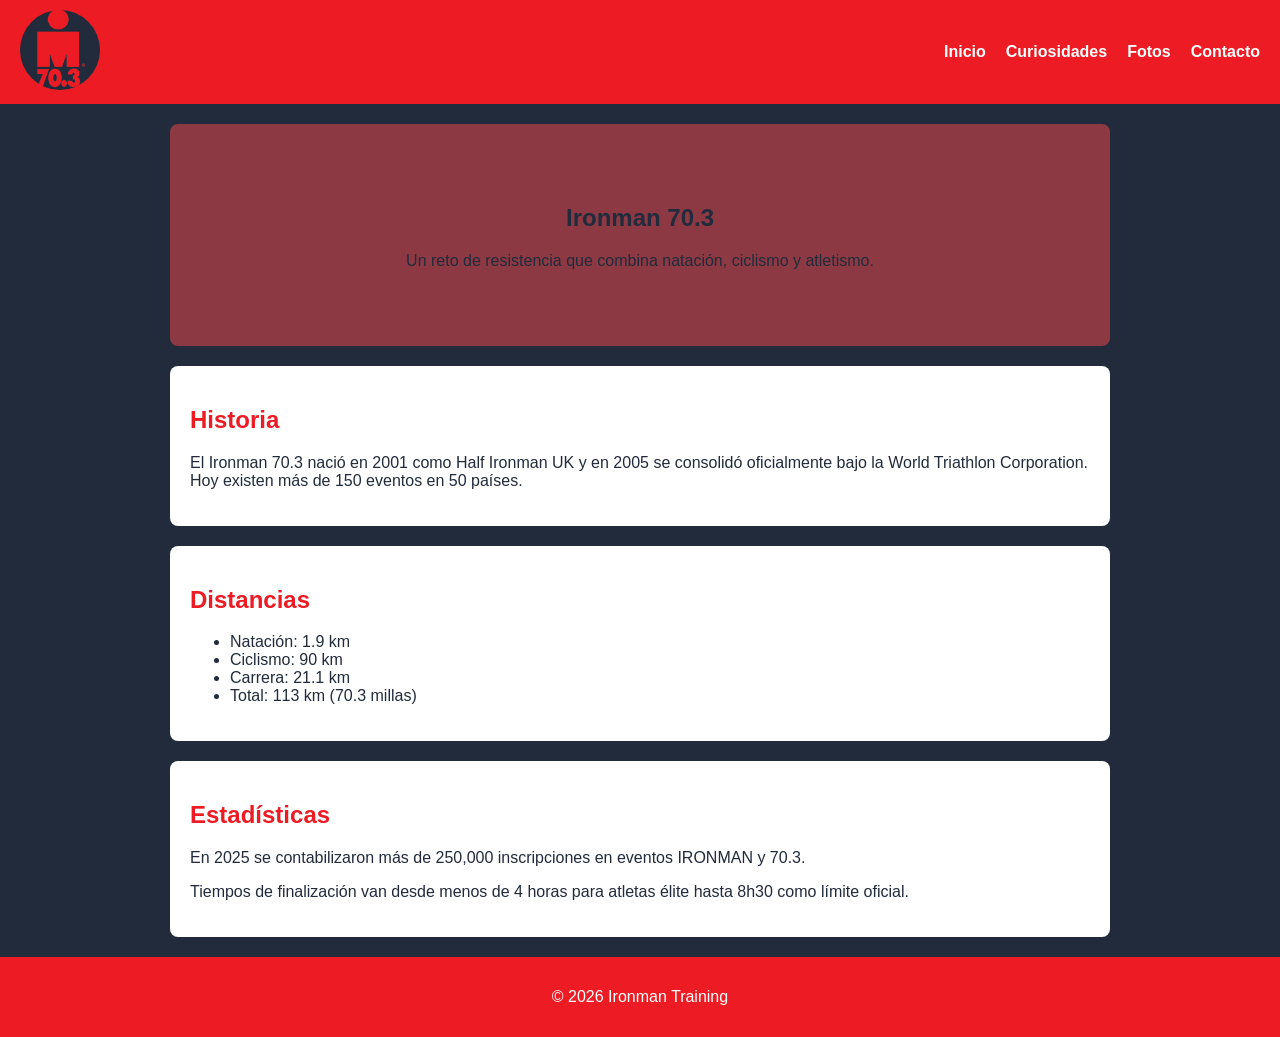
==== index.html @ 53487839 "index" ====
<!DOCTYPE html>
<html lang="es">

<head>
    <meta charset="UTF-8">
    <title>Ironman 70.3 - Inicio</title>
    <link rel="stylesheet" href="styles.css">
</head>

<body>
    <header>
        <div class="logo"><img src="/Images/logo.png" alt="Logo"></div>
        <nav>
            <ul>
                <li><a href="index.html">Inicio</a></li>
                <li><a href="/HMTL/curiosidades.html">Curiosidades</a></li>
                <li><a href="/HMTL/fotos.html">Fotos</a></li>
                <li><a href="/HMTL/contacto.html">Contacto</a></li>
            </ul>
        </nav>
    </header>

    <main>

        <section class="hero">
            <h1>Ironman 70.3</h1>
            <p>Un reto de resistencia que combina natación, ciclismo y atletismo.</p>
        </section>

        <section>
            <h2>Historia</h2>
            <p>El Ironman 70.3 nació en 2001 como Half Ironman UK y en 2005 se consolidó oficialmente bajo la World
                Triathlon Corporation. Hoy existen más de 150 eventos en 50 países.</p>
        </section>

        <section>
            <h2>Distancias</h2>
            <ul>
                <li>Natación: 1.9 km</li>
                <li>Ciclismo: 90 km</li>
                <li>Carrera: 21.1 km</li>
                <li>Total: 113 km (70.3 millas)</li>
            </ul>
        </section>

        <section>
            <h2>Estadísticas</h2>
            <p>En 2025 se contabilizaron más de 250,000 inscripciones en eventos IRONMAN y 70.3.</p> 
            <p>Tiempos de
            finalización van desde menos de 4 horas para atletas élite hasta 8h30 como límite oficial.</p>
            
        </section>
    </main>

    <footer>
        <p>© 2026 Ironman Training</p>
    </footer>
</body>

</html>
---- styles.css ----
body {
  font-family: Arial, sans-serif;
  margin: 0;
  background: #212B3B;
  color: #fff;
}

header {
  display: flex;
  justify-content: space-between;
  align-items: center;
  background: #ED1C24;
  padding: 10px 20px;
}

header .logo img {
  height: 80px;
  width: 80px;
  object-fit: cover;
  border-radius: 50%;
}

header nav ul {
  list-style: none;
  display: flex;
  margin: 0;
  padding: 0;
}

header nav ul li {
  margin-left: 20px;
}

header nav ul li a {
  color: #fff;
  text-decoration: none;
  font-weight: bold;
}

header nav ul li a:hover {
  color: #8C3944;
}

.hero {
  text-align: center;
  padding: 60px 20px;
  background: #8C3944;
}

section {
  padding: 20px;
  margin: 20px auto;
  max-width: 900px;
  background: #fff;
  color: #212B3B;
  border-radius: 8px;
}

section h2 {
  color: #ED1C24;
}

.galeria {
  display: flex;
  gap: 10px;
}

.galeria img {
  width: 30%;
  border-radius: 6px;
}

form {
  display: flex;
  flex-direction: column;
}

form label {
  margin-top: 10px;
  color: #212B3B;
}

form input, form textarea {
  padding: 8px;
  margin-top: 5px;
  border: 1px solid #212B3B;
  border-radius: 4px;
}

form button {
  margin-top: 15px;
  background: #ED1C24;
  color: #fff;
  border: none;
  padding: 10px;
  border-radius: 4px;
  cursor: pointer;
}

form button:hover {
  background: #8C3944;
}

footer {
  background: #ED1C24;
  color: #fff;
  text-align: center;
  padding: 15px;
}
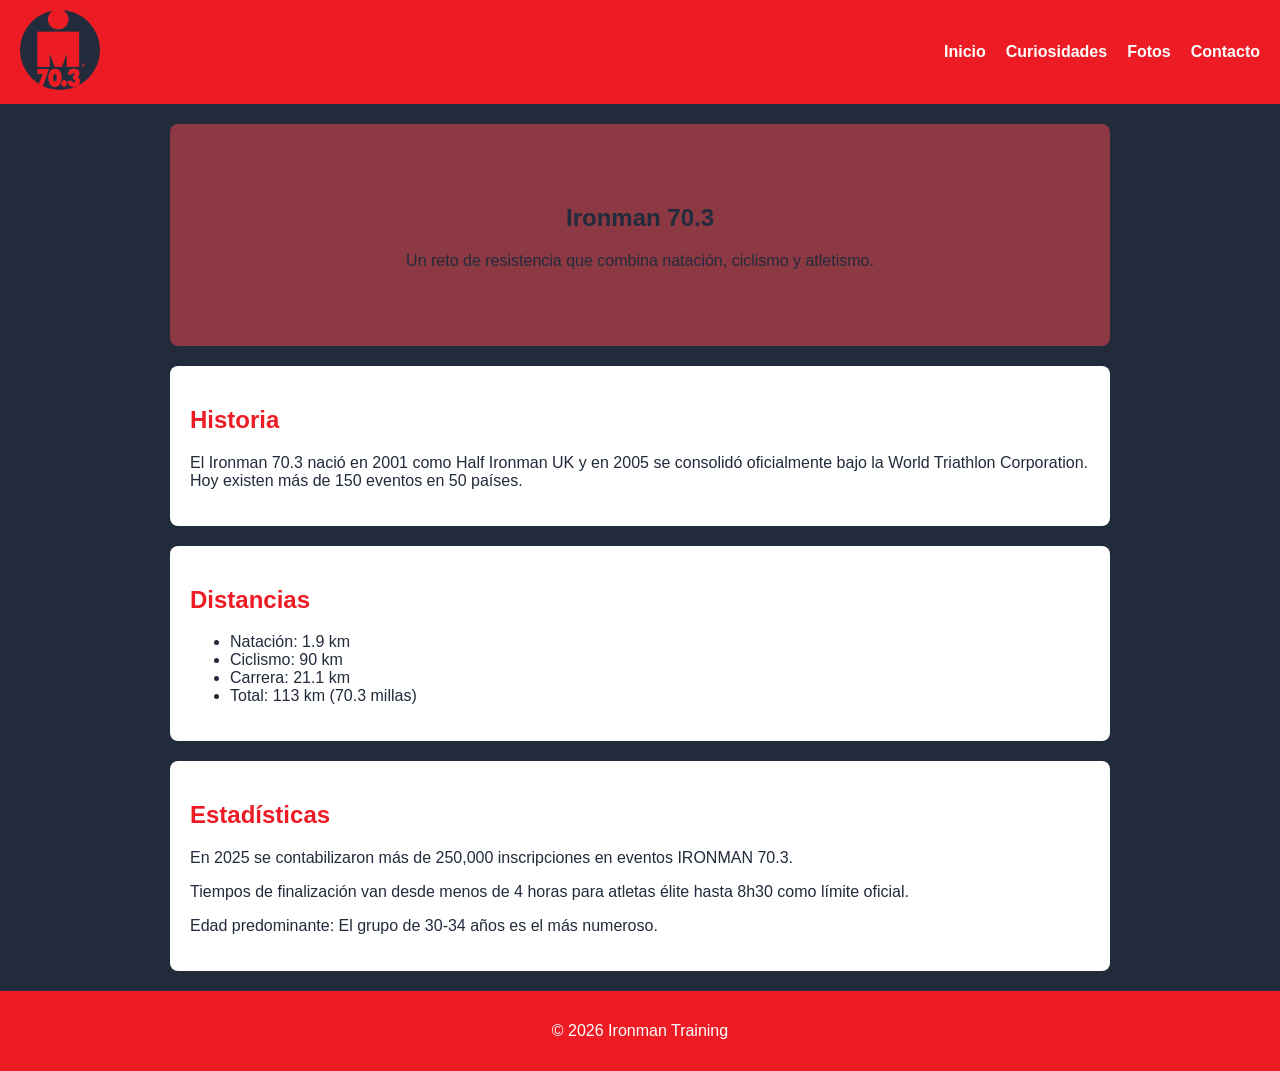
==== commit 77536e2c: "final 1" ====
--- a/index.html
+++ b/index.html
@@ -45,10 +45,10 @@
 
         <section>
             <h2>Estadísticas</h2>
-            <p>En 2025 se contabilizaron más de 250,000 inscripciones en eventos IRONMAN y 70.3.</p> 
+            <p>En 2025 se contabilizaron más de 250,000 inscripciones en eventos IRONMAN 70.3.</p> 
             <p>Tiempos de
             finalización van desde menos de 4 horas para atletas élite hasta 8h30 como límite oficial.</p>
-            
+            <p>Edad predominante: El grupo de 30-34 años es el más numeroso.</p>
         </section>
     </main>
 
--- a/styles.css
+++ b/styles.css
@@ -63,6 +63,7 @@
 .galeria {
   display: flex;
   gap: 10px;
+  width: 750px;
 }
 
 .galeria img {
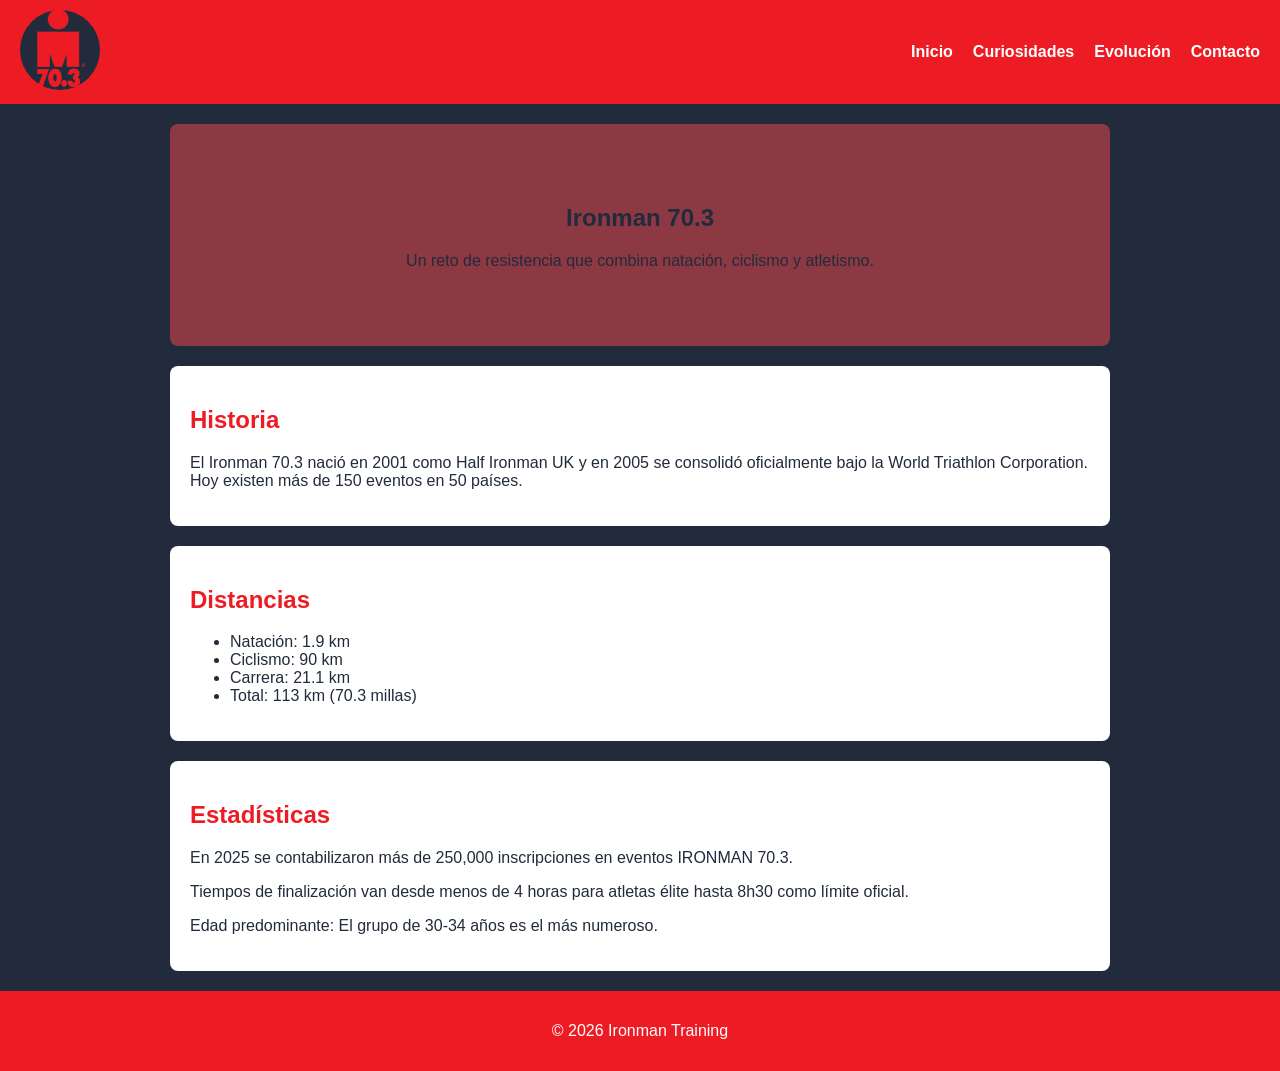
==== commit 56a91b39: "final 3" ====
--- a/index.html
+++ b/index.html
@@ -14,7 +14,7 @@
             <ul>
                 <li><a href="index.html">Inicio</a></li>
                 <li><a href="/HMTL/curiosidades.html">Curiosidades</a></li>
-                <li><a href="/HMTL/fotos.html">Fotos</a></li>
+                <li><a href="/HMTL/fotos.html">Evolución</a></li>
                 <li><a href="/HMTL/contacto.html">Contacto</a></li>
             </ul>
         </nav>
--- a/styles.css
+++ b/styles.css
@@ -3,6 +3,9 @@
   margin: 0;
   background: #212B3B;
   color: #fff;
+  display: flex;
+  flex-direction: column;
+  min-height: 100vh;
 }
 
 header {
@@ -41,6 +44,10 @@
   color: #8C3944;
 }
 
+main{
+    flex: 1;
+}
+
 .hero {
   text-align: center;
   padding: 60px 20px;
@@ -60,10 +67,17 @@
   color: #ED1C24;
 }
 
+.menu_curiosidades {
+    display: flex;
+    flex-direction: column;
+    gap: 20px;
+}
+
 .galeria {
   display: flex;
   gap: 10px;
-  width: 750px;
+  /* width: 750px; */
+  justify-content: center;
 }
 
 .galeria img {
